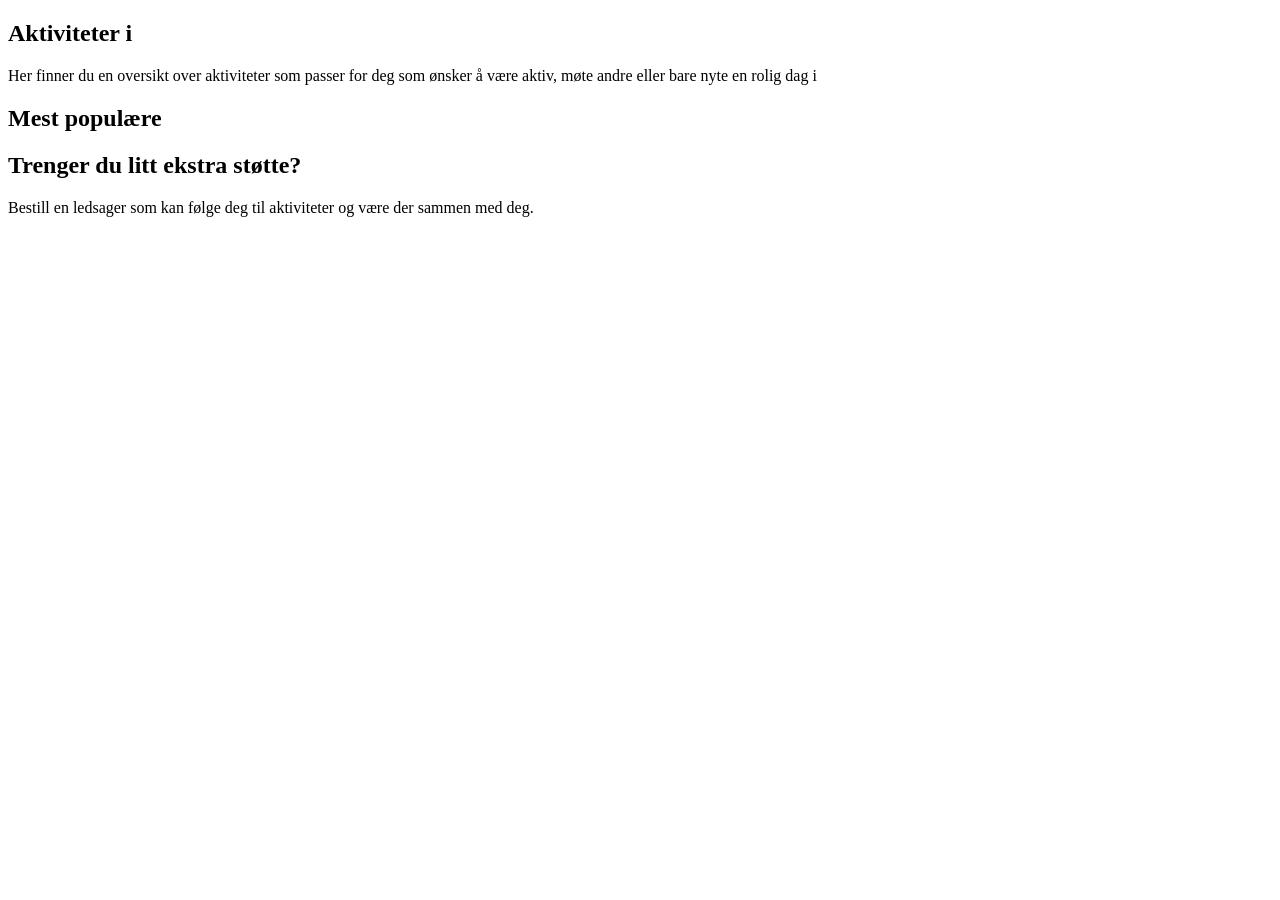
==== pages/activities.html @ 8ec7146c "lagt til footer" ====
<!DOCTYPE html>
<html lang="no">
<head>
  <meta charset="UTF-8" />
  <meta name="viewport" content="width=device-width, initial-scale=1.0" />
  <title>activities - HjerteRom</title>
  <link rel="stylesheet" href="main.css">
  <link rel="stylesheet" href="components.css">
</head>
<body>
  <main class="iphone">
    <header class="header" id="header"></header>

    <section class="activity-hero">
      <div class="hero-overlay">

        <h1>
          Aktiviteter i <br>
          <span id="activityAreaName"></span>
        </h1>

      </div>
    </section>

    <section class="intro-section">
      <p>Her finner du en oversikt over aktiviteter som passer for deg som ønsker å være aktiv,
        møte andre eller bare nyte en rolig dag i <span id="introAreaName"></span></p>
    </section>

    <section class="popular-activities-section">
      <h2>Mest populære</h2>

      <div class="activity-list" id="activityList"></div>
    </section>


    <section class="support-section">

      <div class="support-banner">
        <h2>Trenger du litt ekstra støtte?</h2>
      </div>

      <p> Bestill en ledsager som kan følge deg til aktiviteter og være der sammen med deg. </p>

      <div class="hjelper-list" id="hjelperList"></div>

    </section>

    <footer class="footer" id="footer"></footer>

  </main>

  <script src="app.js"></script>
</body>
</html>
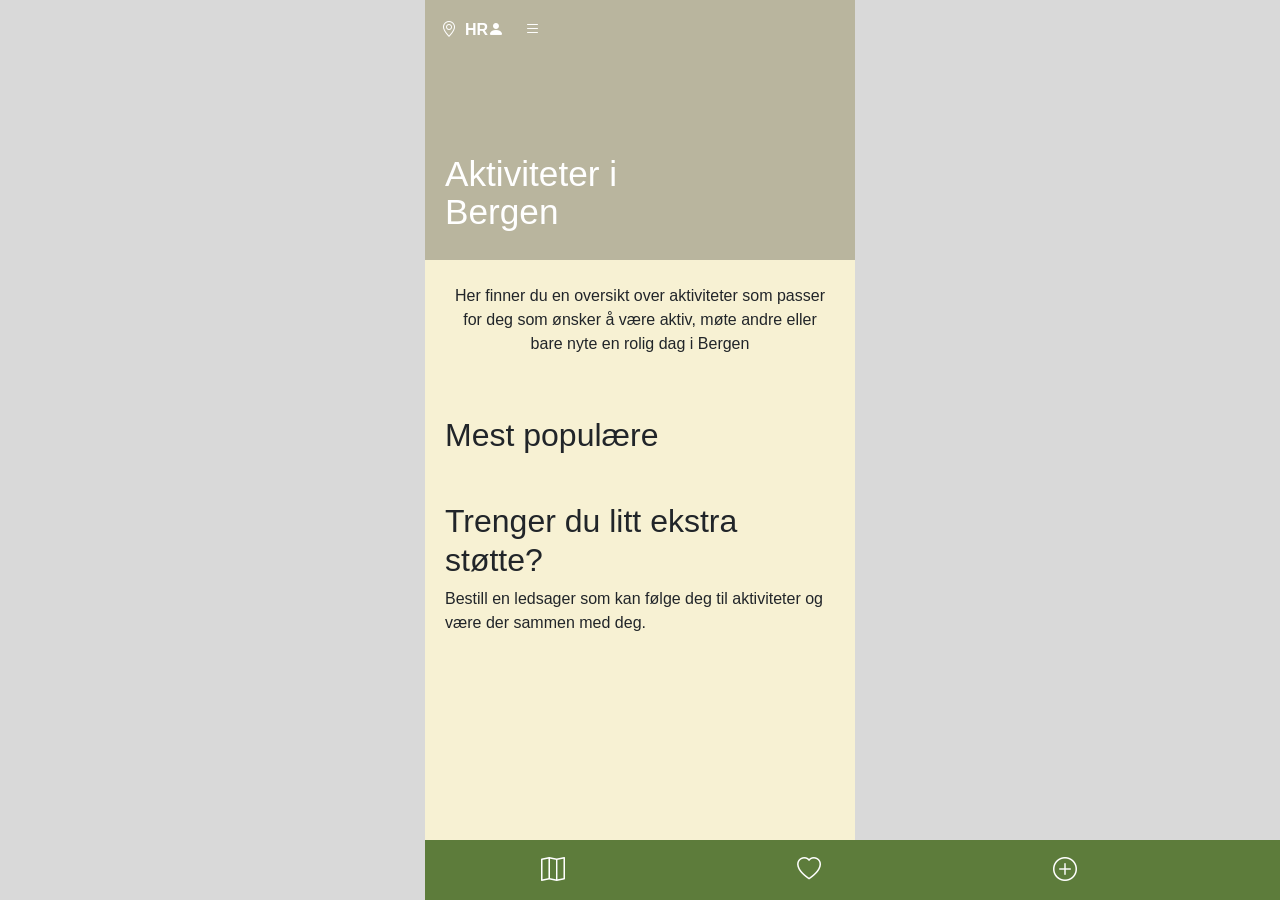
==== commit 9341f2c0: "prøver å koble inn komponenter" ====
--- a/pages/activities.html
+++ b/pages/activities.html
@@ -4,8 +4,19 @@
   <meta charset="UTF-8" />
   <meta name="viewport" content="width=device-width, initial-scale=1.0" />
   <title>activities - HjerteRom</title>
-  <link rel="stylesheet" href="main.css">
-  <link rel="stylesheet" href="components.css">
+
+  <link
+    href="https://cdn.jsdelivr.net/npm/bootstrap@5.3.3/dist/css/bootstrap.min.css"
+    rel="stylesheet"
+  />
+
+  <link
+    rel="stylesheet"
+    href="https://cdn.jsdelivr.net/npm/bootstrap-icons@1.11.3/font/bootstrap-icons.min.css"
+  />
+
+  <link rel="stylesheet" href="../css/main.css">
+  <link rel="stylesheet" href="../css/components.css">
 </head>
 <body>
   <main class="iphone">
@@ -42,7 +53,7 @@
 
       <p> Bestill en ledsager som kan følge deg til aktiviteter og være der sammen med deg. </p>
 
-      <div class="hjelper-list" id="hjelperList"></div>
+      <div class="helper-list" id="helperList"></div>
 
     </section>
 
@@ -50,6 +61,8 @@
 
   </main>
 
-  <script src="app.js"></script>
+  <script type="module" src="../js/app.js"></script>
+  
+
 </body>
 </html>
--- a/css/main.css
+++ b/css/main.css
@@ -0,0 +1,85 @@
+body {
+    margin: 0;
+    background-color: #d9d9d9;
+
+    display: flex;
+    justify-content: center;
+
+    font-family: Arial, sans-serif;
+}
+
+.iphone {
+    width: 100%;
+    max-width: 430px;
+    min-height: 100vh;
+
+    background-color: #F7F1D3;
+
+    position: relative;
+    overflow-x: hidden;
+
+    padding-bottom: 90px;
+}
+
+
+
+.activity-hero {
+    height: 260px;
+
+    background-image: url("images/bergen.jpg");
+    background-size: cover;
+    background-position: center;
+
+    position: relative;
+}
+
+.hero-overlay {
+    position: absolute;
+    inset: 0;
+
+    background: rgba(0,0,0,0.25);
+
+    display: flex;
+    align-items: flex-end;
+
+    padding: 20px;
+}
+
+.hero-overlay h1 {
+    color: white;
+    font-size: 2.2rem;
+    line-height: 1.1;
+}
+
+
+
+.intro-section {
+    text-align: center;
+    padding: 24px;
+}
+
+
+
+.popular-activities-section,
+.support-section {
+    padding: 20px;
+}
+
+.activity-list {
+    display: flex;
+    gap: 16px;
+
+    overflow-x: auto;
+
+    scrollbar-width: none;
+}
+
+.activity-list::-webkit-scrollbar {
+    display: none;
+}
+
+.helper-list {
+    display: flex;
+    justify-content: space-around;
+    margin-top: 24px;
+}
--- a/css/components.css
+++ b/css/components.css
@@ -0,0 +1,191 @@
+.preference-card {
+    border-radius: 16px;
+    background-color: #f4f1e6;
+}
+
+.preference-icon {
+    width: 48px;
+    height: 48px;
+    background-color: #e6dec7;
+    border-radius: 12px;
+
+    display: flex;
+    align-items: center;
+    justify-content: center;
+
+    font-size: 18px;
+    color: #2f4f2f;
+}
+
+.grid-card {
+    border-radius: 16px;
+    background-color: #f4f1e6;
+    min-height: 110px;
+}
+
+.grid-icon {
+    font-size: 22px;
+    color: #2f4f2f;
+}
+
+.feature-card {
+    border-radius: 16px;
+    background-color: #ffffff;
+}
+
+.feature-icon {
+    width: 48px;
+    height: 48px;
+    background-color: #e6dec7;
+    border-radius: 50%;
+
+    display: flex;
+    align-items: center;
+    justify-content: center;
+
+    color: #f57c00;
+    font-size: 18px;
+}
+
+.feature-arrow {
+    width: 32px;
+    height: 32px;
+    background-color: #e6dec7;
+    border-radius: 50%;
+
+    display: flex;
+    align-items: center;
+    justify-content: center;
+
+    color: #2f4f2f;
+}
+
+.care-card {
+    border-radius: 16px;
+    overflow: hidden;
+    background-color: #ffffff;
+}
+
+.care-image {
+    height: 140px;
+    object-fit: cover;
+}
+
+.care-card h6 {
+    color: #2f4f2f;
+}
+
+.activity-card {
+    border-radius: 16px;
+    overflow: hidden;
+    background-color: #ffffff;
+}
+
+.activity-image {
+    width: 100%;
+    height: 180px;
+    object-fit: cover;
+}
+
+.activity-card h6 {
+    color: #2f4f2f;
+}
+
+.care-list-card {
+    border-radius: 16px;
+    background-color: #ffffff;
+}
+
+.info-box {
+    background-color: #f4f1e6;
+    border-radius: 12px;
+    padding: 8px 12px;
+}
+
+.tag {
+    background-color: #e6dec7;
+    border-radius: 12px;
+    padding: 4px 8px;
+    margin-right: 6px;
+    font-size: 12px;
+}
+
+.btn-primary-custom {
+    background-color: #5d7c3b;
+    color: white;
+
+    border: none;
+    border-radius: 999px;
+
+    padding: 12px 24px;
+}
+
+.btn-secondary-custom {
+    background-color: #ecebdd;
+    color: #5d7c3b;
+
+    border: none;
+    border-radius: 999px;
+
+    padding: 12px 24px;
+}
+
+.footer-nav {
+    position: fixed;
+    bottom: 0;
+
+    width: 100%;
+    height: 60px;
+
+    background-color: #5d7c3b;
+
+    display: flex;
+    justify-content: space-around;
+    align-items: center;
+
+    color: white;
+    font-size: 24px;
+}
+
+.app-header {
+    position: absolute;
+    top: 0;
+
+    width: 100%;
+    height: 60px;
+
+    padding: 0 16px;
+
+    display: flex;
+    align-items: center;
+
+    color: white;
+
+    z-index: 1000;
+}
+
+.search-bar {
+    display: flex;
+    align-items: center;
+    background-color: white;
+    border-radius: 999px;
+    padding: 10px 14px;
+}
+
+.search-icon {
+    margin-right: 8px;
+    color: #888;
+}
+
+.search-input {
+    border: none;
+    outline: none;
+    width: 100%;
+}
+
+.filter-panel{
+    background-color: #F7F1D3;
+    border: 3px solid #617D37;
+    border-radius: 16px;
+    padding: 24px;
+}
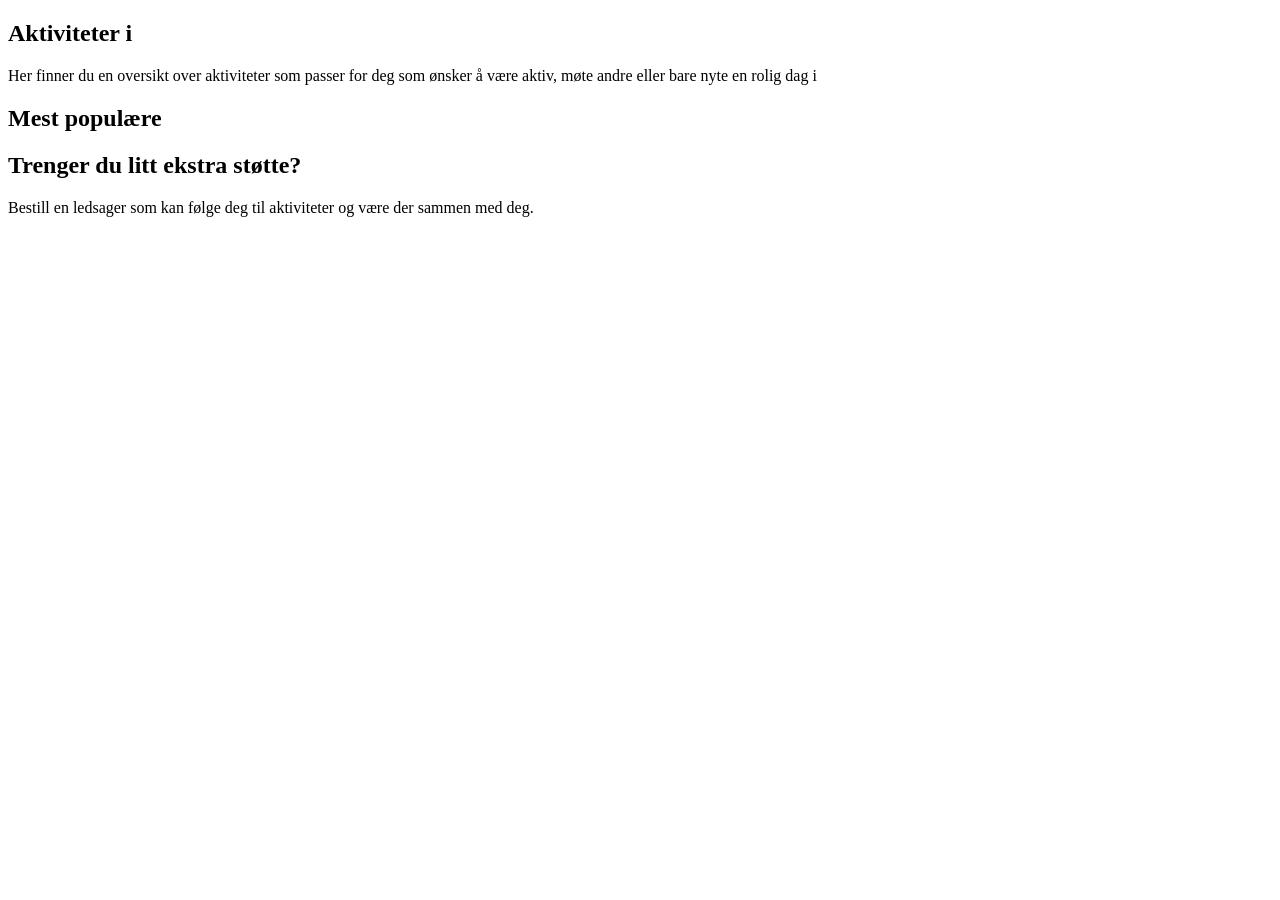
==== commit c4afe922: "Merge branch 'main' of https://github.com/pehag5384/HjerteRom" ====
--- a/pages/activities.html
+++ b/pages/activities.html
@@ -1,22 +1,13 @@
+<!-- Viser aktiviteter filtrert etter brukerpreferanser fra state -->
+
 <!DOCTYPE html>
 <html lang="no">
 <head>
   <meta charset="UTF-8" />
   <meta name="viewport" content="width=device-width, initial-scale=1.0" />
   <title>activities - HjerteRom</title>
-
-  <link
-    href="https://cdn.jsdelivr.net/npm/bootstrap@5.3.3/dist/css/bootstrap.min.css"
-    rel="stylesheet"
-  />
-
-  <link
-    rel="stylesheet"
-    href="https://cdn.jsdelivr.net/npm/bootstrap-icons@1.11.3/font/bootstrap-icons.min.css"
-  />
-
-  <link rel="stylesheet" href="../css/main.css">
-  <link rel="stylesheet" href="../css/components.css">
+  <link rel="stylesheet" href="main.css">
+  <link rel="stylesheet" href="components.css">
 </head>
 <body>
   <main class="iphone">
@@ -61,8 +52,6 @@
 
   </main>
 
-  <script type="module" src="../js/app.js"></script>
-  
-
+  <script src="app.js"></script>
 </body>
 </html>
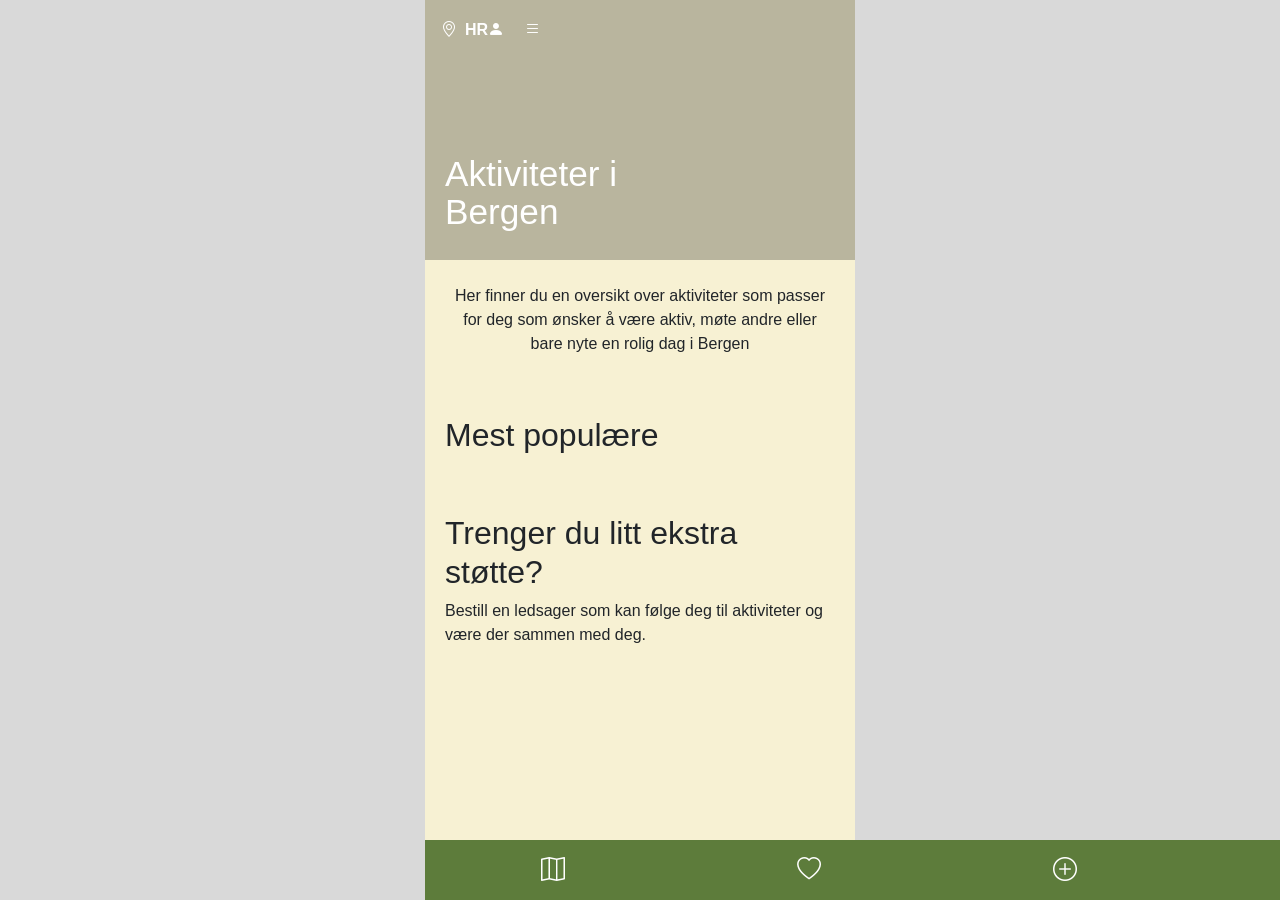
==== commit aed0c95b: "Merge branch 'components'" ====
--- a/pages/activities.html
+++ b/pages/activities.html
@@ -6,8 +6,19 @@
   <meta charset="UTF-8" />
   <meta name="viewport" content="width=device-width, initial-scale=1.0" />
   <title>activities - HjerteRom</title>
-  <link rel="stylesheet" href="main.css">
-  <link rel="stylesheet" href="components.css">
+
+  <link
+    href="https://cdn.jsdelivr.net/npm/bootstrap@5.3.3/dist/css/bootstrap.min.css"
+    rel="stylesheet"
+  />
+
+  <link
+    rel="stylesheet"
+    href="https://cdn.jsdelivr.net/npm/bootstrap-icons@1.11.3/font/bootstrap-icons.min.css"
+  />
+
+  <link rel="stylesheet" href="../css/main.css">
+  <link rel="stylesheet" href="../css/components.css">
 </head>
 <body>
   <main class="iphone">
@@ -52,6 +63,8 @@
 
   </main>
 
-  <script src="app.js"></script>
+  <script type="module" src="../js/app.js"></script>
+  
+
 </body>
 </html>
--- a/css/main.css
+++ b/css/main.css
@@ -0,0 +1,99 @@
+body {
+    margin: 0;
+    background-color: #d9d9d9;
+
+    display: flex;
+    justify-content: center;
+
+    font-family: Arial, sans-serif;
+}
+
+.iphone {
+    width: 100%;
+    max-width: 430px;
+    min-height: 100vh;
+
+    background-color: #F7F1D3;
+
+    position: relative;
+    overflow-x: hidden;
+
+    padding-bottom: 90px;
+}
+
+
+
+.activity-hero {
+    height: 260px;
+
+    background-image: url("images/bergen.jpg");
+    background-size: cover;
+    background-position: center;
+
+    position: relative;
+}
+.activity-list {
+    display: flex;
+    gap: 16px;
+
+    overflow-x: auto;
+
+    padding-bottom: 12px;
+
+    scrollbar-width: none;
+}
+
+.activity-list::-webkit-scrollbar {
+    display: none;
+}
+
+.hero-overlay {
+    position: absolute;
+    inset: 0;
+
+    background: rgba(0,0,0,0.25);
+
+    display: flex;
+    align-items: flex-end;
+
+    padding: 20px;
+}
+
+.hero-overlay h1 {
+    color: white;
+    font-size: 2.2rem;
+    line-height: 1.1;
+}
+
+
+
+.intro-section {
+    text-align: center;
+    padding: 24px;
+}
+
+
+
+.popular-activities-section,
+.support-section {
+    padding: 20px;
+}
+
+.activity-list {
+    display: flex;
+    gap: 16px;
+
+    overflow-x: auto;
+
+    scrollbar-width: none;
+}
+
+.activity-list::-webkit-scrollbar {
+    display: none;
+}
+
+.helper-list {
+    display: flex;
+    justify-content: space-around;
+    margin-top: 24px;
+}
--- a/css/components.css
+++ b/css/components.css
@@ -0,0 +1,204 @@
+.preference-card {
+    border-radius: 16px;
+    background-color: #f4f1e6;
+}
+
+.preference-icon {
+    width: 48px;
+    height: 48px;
+    background-color: #e6dec7;
+    border-radius: 12px;
+
+    display: flex;
+    align-items: center;
+    justify-content: center;
+
+    font-size: 18px;
+    color: #2f4f2f;
+}
+
+.grid-card {
+    border-radius: 16px;
+    background-color: #f4f1e6;
+    min-height: 110px;
+}
+
+.grid-icon {
+    font-size: 22px;
+    color: #2f4f2f;
+}
+
+.feature-card {
+    border-radius: 16px;
+    background-color: #ffffff;
+}
+
+.feature-icon {
+    width: 48px;
+    height: 48px;
+    background-color: #e6dec7;
+    border-radius: 50%;
+
+    display: flex;
+    align-items: center;
+    justify-content: center;
+
+    color: #f57c00;
+    font-size: 18px;
+}
+
+.feature-arrow {
+    width: 32px;
+    height: 32px;
+    background-color: #e6dec7;
+    border-radius: 50%;
+
+    display: flex;
+    align-items: center;
+    justify-content: center;
+
+    color: #2f4f2f;
+}
+
+.care-card {
+    border-radius: 16px;
+    overflow: hidden;
+    background-color: #ffffff;
+}
+
+.care-image {
+    height: 140px;
+    object-fit: cover;
+}
+
+.care-card h6 {
+    color: #2f4f2f;
+}
+
+.activity-card {
+    min-width: 170px;
+    max-width: 170px;
+
+    border-radius: 16px;
+    overflow: hidden;
+
+    background-color: white;
+
+    flex-shrink: 0;
+}
+
+.activity-image {
+    width: 100%;
+    height: 140px;
+
+    object-fit: cover;
+}
+
+.activity-card h6 {
+    color: #2f4f2f;
+    font-size: 15px;
+    margin-bottom: 8px;
+}
+
+.activity-card p {
+    line-height: 1.4;
+}
+
+.care-list-card {
+    border-radius: 16px;
+    background-color: #ffffff;
+}
+
+.info-box {
+    background-color: #f4f1e6;
+    border-radius: 12px;
+    padding: 8px 12px;
+}
+
+.tag {
+    background-color: #e6dec7;
+    border-radius: 12px;
+    padding: 4px 8px;
+    margin-right: 6px;
+    font-size: 12px;
+}
+
+.btn-primary-custom {
+    background-color: #5d7c3b;
+    color: white;
+
+    border: none;
+    border-radius: 999px;
+
+    padding: 12px 24px;
+}
+
+.btn-secondary-custom {
+    background-color: #ecebdd;
+    color: #5d7c3b;
+
+    border: none;
+    border-radius: 999px;
+
+    padding: 12px 24px;
+}
+
+.footer-nav {
+    position: fixed;
+    bottom: 0;
+
+    width: 100%;
+    height: 60px;
+
+    background-color: #5d7c3b;
+
+    display: flex;
+    justify-content: space-around;
+    align-items: center;
+
+    color: white;
+    font-size: 24px;
+}
+
+.app-header {
+    position: absolute;
+    top: 0;
+
+    width: 100%;
+    height: 60px;
+
+    padding: 0 16px;
+
+    display: flex;
+    align-items: center;
+
+    color: white;
+
+    z-index: 1000;
+}
+
+.search-bar {
+    display: flex;
+    align-items: center;
+    background-color: white;
+    border-radius: 999px;
+    padding: 10px 14px;
+}
+
+.search-icon {
+    margin-right: 8px;
+    color: #888;
+}
+
+.search-input {
+    border: none;
+    outline: none;
+    width: 100%;
+}
+
+.filter-panel{
+    background-color: #F7F1D3;
+    border: 3px solid #617D37;
+    border-radius: 16px;
+    padding: 24px;
+}
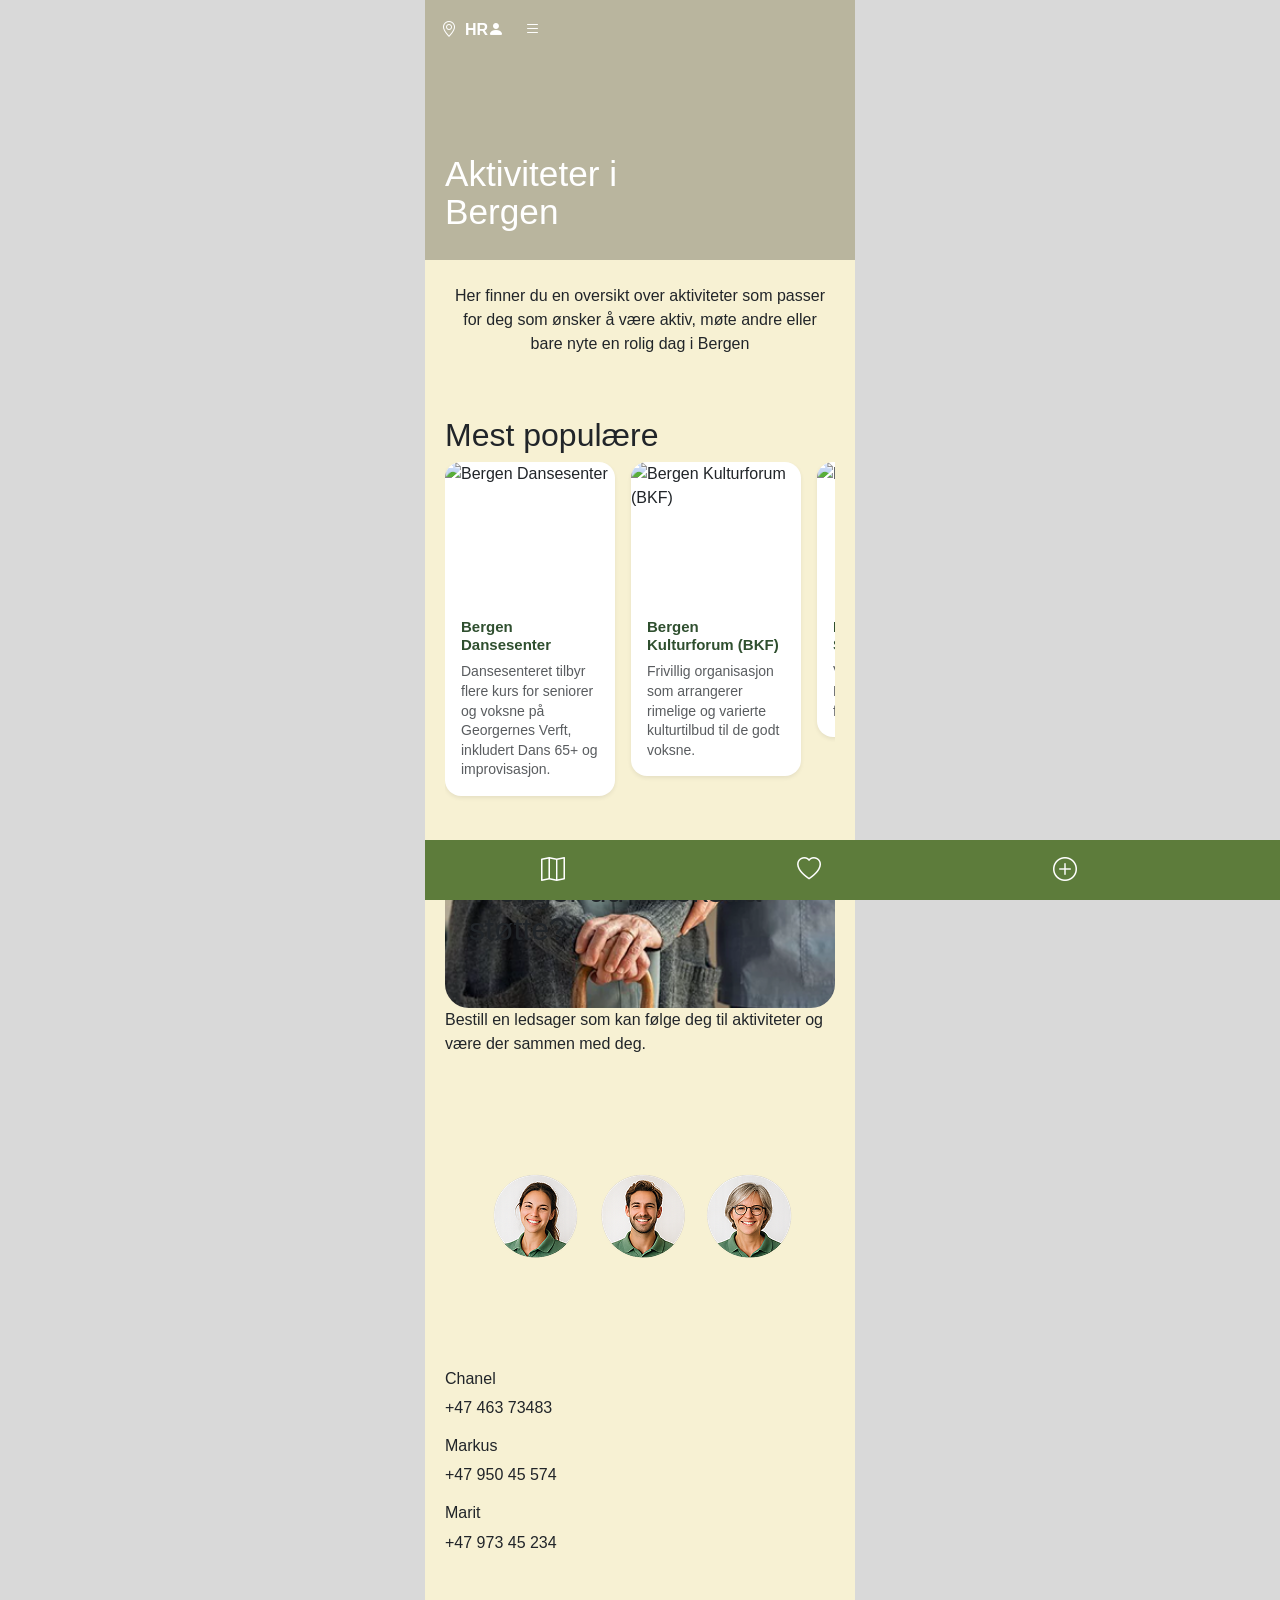
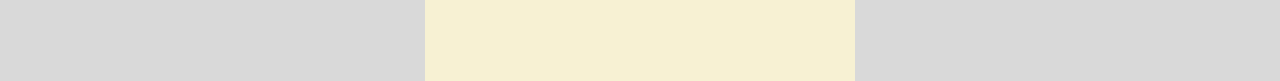
==== commit a1e4e636: "lagt inn bilder og info" ====
--- a/pages/activities.html
+++ b/pages/activities.html
@@ -55,7 +55,28 @@
 
       <p> Bestill en ledsager som kan følge deg til aktiviteter og være der sammen med deg. </p>
 
-      <div class="helper-list" id="helperList"></div>
+      <img
+        src="../assets/images/caretakers.png"
+        alt="Ledsagere"
+        class="helpers-group-image"
+      />
+
+      <div class="helper-info-row">
+
+        <div class="helper-info">
+          <h6>Chanel</h6>
+          <p>+47 463 73483</p>
+        </div>
+
+        <div class="helper-info">
+          <h6>Markus</h6>
+          <p>+47 950 45 574</p>
+        </div>
+
+        <div class="helper-info">
+          <h6>Marit</h6>
+          <p>+47 973 45 234</p>
+        </div>
 
     </section>
 
--- a/css/main.css
+++ b/css/main.css
@@ -79,6 +79,24 @@
     padding: 20px;
 }
 
+.support-banner {
+    height: 160px;
+
+    border-radius: 24px;
+
+    background-image: url("../assets/images/care.png");
+
+    background-size: cover;
+    background-position: center;
+
+    padding: 24px;
+
+    display: flex;
+    align-items: flex-start;
+
+    overflow: hidden;
+}
+
 .activity-list {
     display: flex;
     gap: 16px;
--- a/css/components.css
+++ b/css/components.css
@@ -201,4 +201,9 @@
     border: 3px solid #617D37;
     border-radius: 16px;
     padding: 24px;
+}
+
+.helpers-image {
+    width: 100%;
+    display: block;
 }
